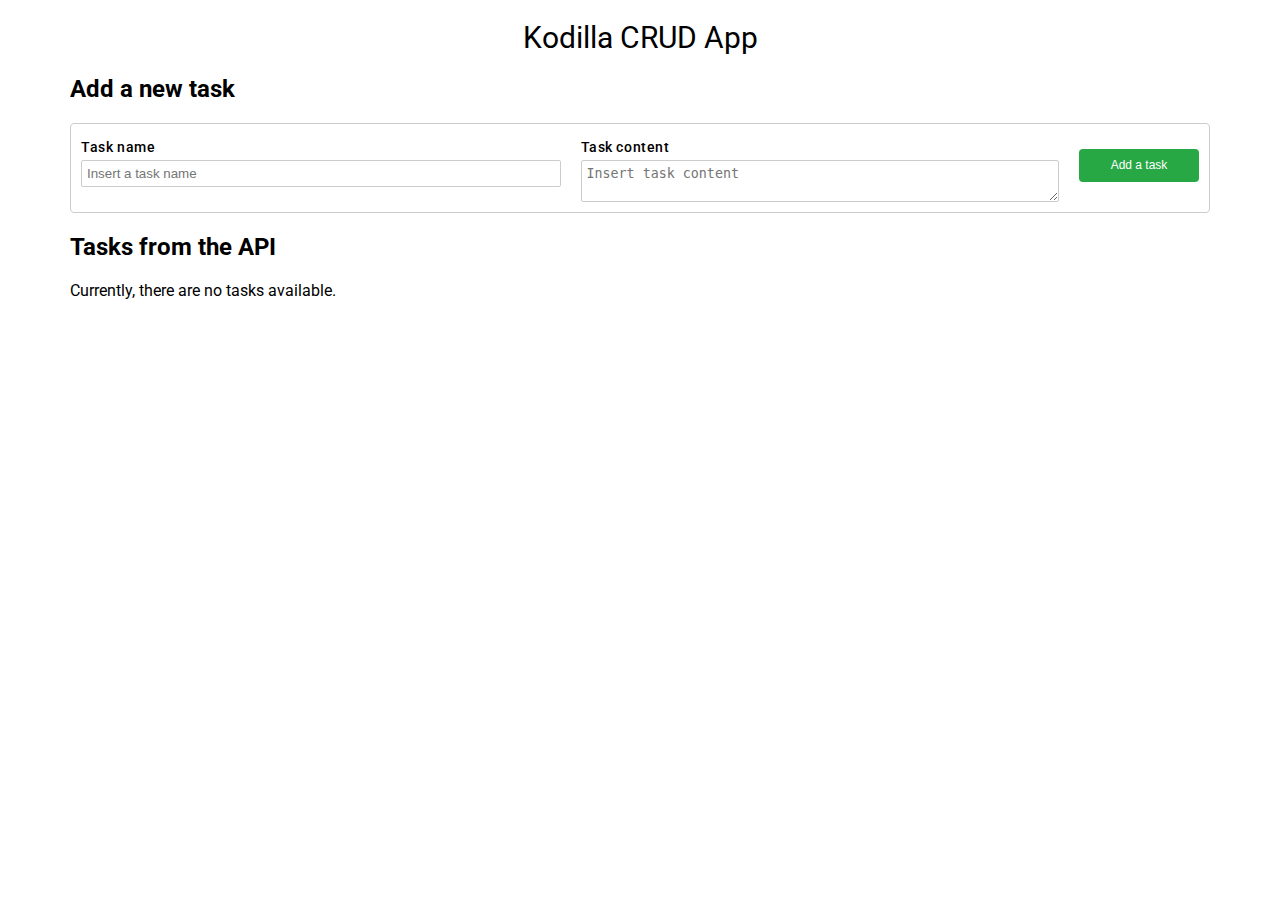
==== src/main/resources/frontend/index.html @ ac67e48b "master | dodanie elemntów frontendowych" ====
<html lang="en">
<head>
    <meta charset="UTF-8">
    <meta name="viewport" content="width=device-width, user-scalable=no, initial-scale=1.0, maximum-scale=1.0, minimum-scale=1.0">
    <meta http-equiv="X-UA-Compatible" content="ie=edge">
    <title>CRUD</title>
    <link rel="stylesheet" href="style.css">
    <link href="https://fonts.googleapis.com/css?family=Roboto:400,400i,500,500i,700,700i&subset=latin-ext" rel="stylesheet">
</head>
<body>
<h1 class="kodilla-heading kodilla-heading--main">Kodilla CRUD App</h1>

<main class="crud container">
    <section class="datatable">
        <h2>Add a new task</h2>
        <form
                class="datatable__row datatable__row--add"
                method="POST"
                action="http://localhost:8080/v1/task/createTask"
                data-task-add-form
        >
            <fieldset class="datatable__row-section datatable__row-section--input-section">
                <label class="datatable__input-label">
                    Task name
                </label>
                <input type="text" name="title" placeholder="Insert a task name" required minlength="3">
            </fieldset>

            <fieldset class="datatable__row-section datatable__row-section--input-section">
                <label class="datatable__input-label">
                    Task content
                </label>
                <textarea name="content" placeholder="Insert task content" required minlength="3"></textarea>
            </fieldset>

            <fieldset class="datatable__row-section datatable__row-section--button-section">
                <button type="submit" data-task-add-button class="datatable__button">Add a task</button>
            </fieldset>
        </form>
    </section>
    <section class="datatable">
        <h2>Tasks from the API</h2>
        <div class="datatable__tasks-container" data-tasks-container></div>
    </section>
</main>

<div class="template" data-datatable-row-template>
    <form class="datatable__row" data-task-id="0">
        <fieldset class="datatable__row-section datatable__row-section--input-section" data-task-name-section>
            <label class="datatable__input-label">
                Task name
            </label>
            <input type="text" name="title" placeholder="Insert a new task name" data-task-name-input required minlength="3">
            <p class="datatable__field-value" data-task-name-paragraph></p>
        </fieldset>

        <fieldset class="datatable__row-section datatable__row-section--input-section" data-task-content-section>
            <label class="datatable__input-label">
                Task content
            </label>
            <textarea name="title" placeholder="Insert new task content" data-task-content-input required minlength="3"></textarea>
            <p class="datatable__field-value" data-task-content-paragraph></p>
        </fieldset>

        <fieldset class="datatable__row-section datatable__row-section--button-section">
            <button type="button" data-task-submit-update-button class="datatable__button datatable__button--editing ">Submit update</button>
            <button type="button" data-task-edit-abort-button class="datatable__button datatable__button--editing">Abort update</button>
            <button type="button" data-task-edit-button class="datatable__button">Edit</button>
            <button type="button" data-task-delete-button class="datatable__button">Delete</button>
        </fieldset>
    </form>
</div>

<script src="jquery-3.2.1.min.js"></script>
<script src="script.js"></script>
</body>
</html>
---- src/main/resources/frontend/style.css ----
html {
    font-family: 'Roboto', sans-serif;
    box-sizing: border-box;
    font-size: 16px;
    font-weight: normal;
    margin: 0;
    padding: 0; }

input,
textarea {
    width: 100%;
    padding: 5px;
    margin: 0;
    border-radius: 2px;
    border: 1px solid #ccc; }

body {
    margin: 0;
    padding: 0; }

*,
*::before,
*::after {
    box-sizing: inherit; }

.crud {
    margin-bottom: 20px; }

.container {
    padding-right: 15px;
    padding-left: 15px;
    margin-right: auto;
    margin-left: auto; }

@media (min-width: 768px) {
    .container {
        width: 750px; } }
@media (min-width: 992px) {
    .container {
        width: 970px; } }
@media (min-width: 1200px) {
    .container {
        width: 1170px; } }
.kodilla-heading--main {
    margin: 20px auto;
    text-align: center;
    font-size: 30px;
    font-weight: 400; }

.datatable__row {
    display: flex;
    flex-flow: row nowrap;
    justify-content: flex-start;
    align-items: stretch;
    border: 1px solid #ccc;
    border-bottom: none;
    margin: 0; }

.datatable__row:first-of-type {
    border-top-left-radius: 4px;
    border-top-right-radius: 4px; }

.datatable__row:last-of-type {
    border-bottom: 1px solid #ccc;
    border-bottom-left-radius: 4px;
    border-bottom-right-radius: 4px; }

.datatable__row input,
.datatable__row textarea {
    display: none; }

.datatable__row .datatable__button--editing {
    display: none; }

.datatable__row--editing input,
.datatable__row--editing textarea {
    display: block; }

.datatable__row--editing .datatable__field-value {
    display: none; }

.datatable__row--editing .datatable__button {
    display: none; }

.datatable__row--editing .datatable__button--editing {
    display: block; }

.datatable__row--add input,
.datatable__row--add textarea {
    display: block; }

.datatable__field-value {
    margin-bottom: 0;
    font-size: 14px; }

.datatable__row-section {
    border: none;
    margin: 0;
    padding: 10px;
    flex-grow: 1; }

.datatable__row-section--button-section {
    margin-left: auto;
    align-self: center;
    flex-shrink: 1;
    flex-grow: 0;
    display: flex;
    flex-flow: column nowrap;
    justify-content: space-around;
    align-items: center; }

.datatable__input-label {
    display: block;
    text-align: left;
    font-size: 14px;
    margin: 5px auto;
    font-weight: 500;
    letter-spacing: 0.6px; }

.datatable__button {
    color: #fff;
    background-color: #28a745;
    display: block;
    margin-bottom: 5px;
    font-weight: 400;
    text-align: center;
    white-space: nowrap;
    vertical-align: middle;
    user-select: none;
    border: 1px solid transparent;
    padding: 8px 12px;
    font-size: 12px;
    min-width: 120px;
    line-height: 1.25;
    border-radius: 4px; }

.datatable__tasks-container:empty {
    position: relative; }

.datatable__tasks-container:empty::after {
    content: 'Currently, there are no tasks available.'; }

.template {
    display: none;
}
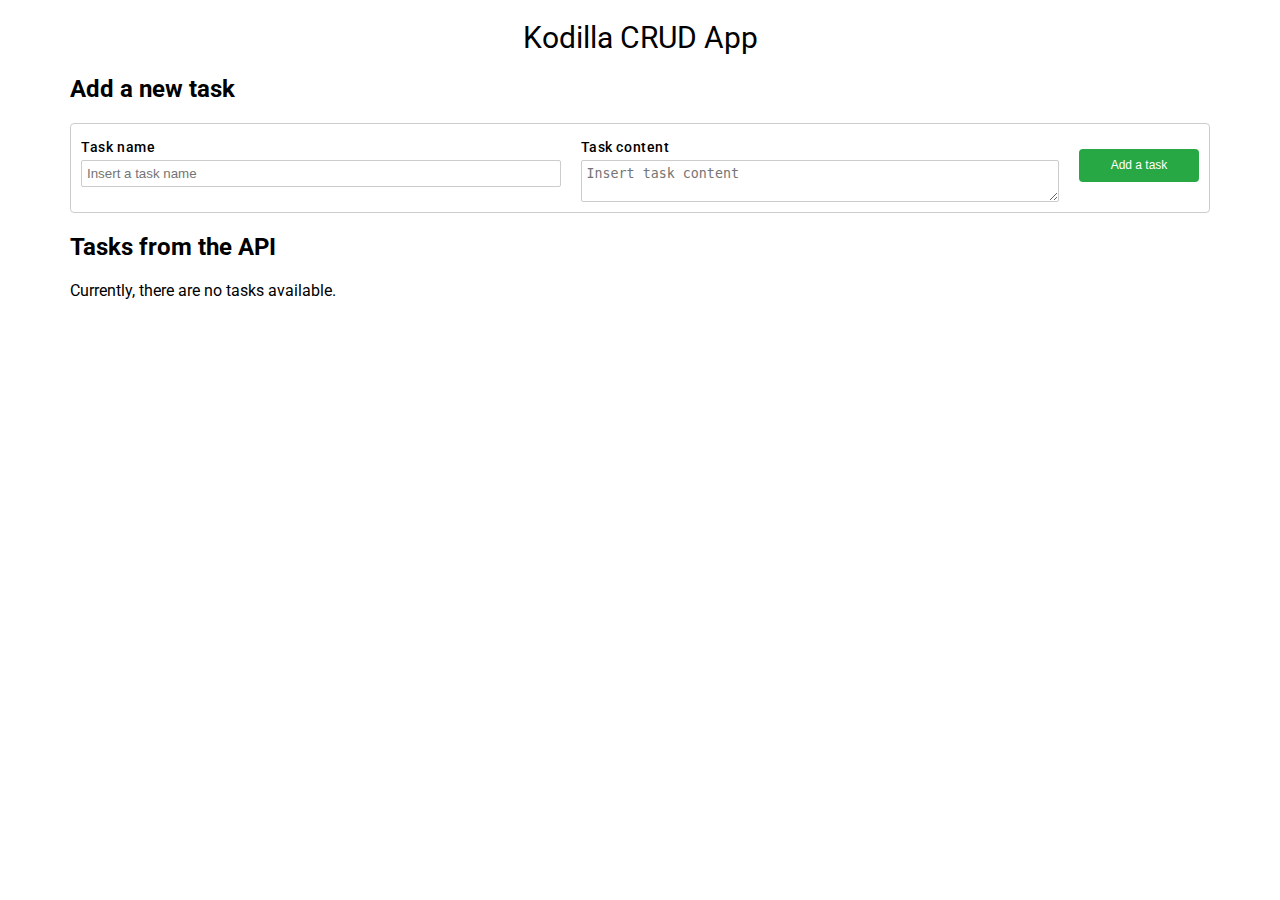
==== commit e9039aba: "uzupełnien ie o front end" ====
--- a/src/main/resources/frontend/index.html
+++ b/src/main/resources/frontend/index.html
@@ -1,3 +1,4 @@
+<!DOCTYPE html>
 <html lang="en">
 <head>
     <meta charset="UTF-8">
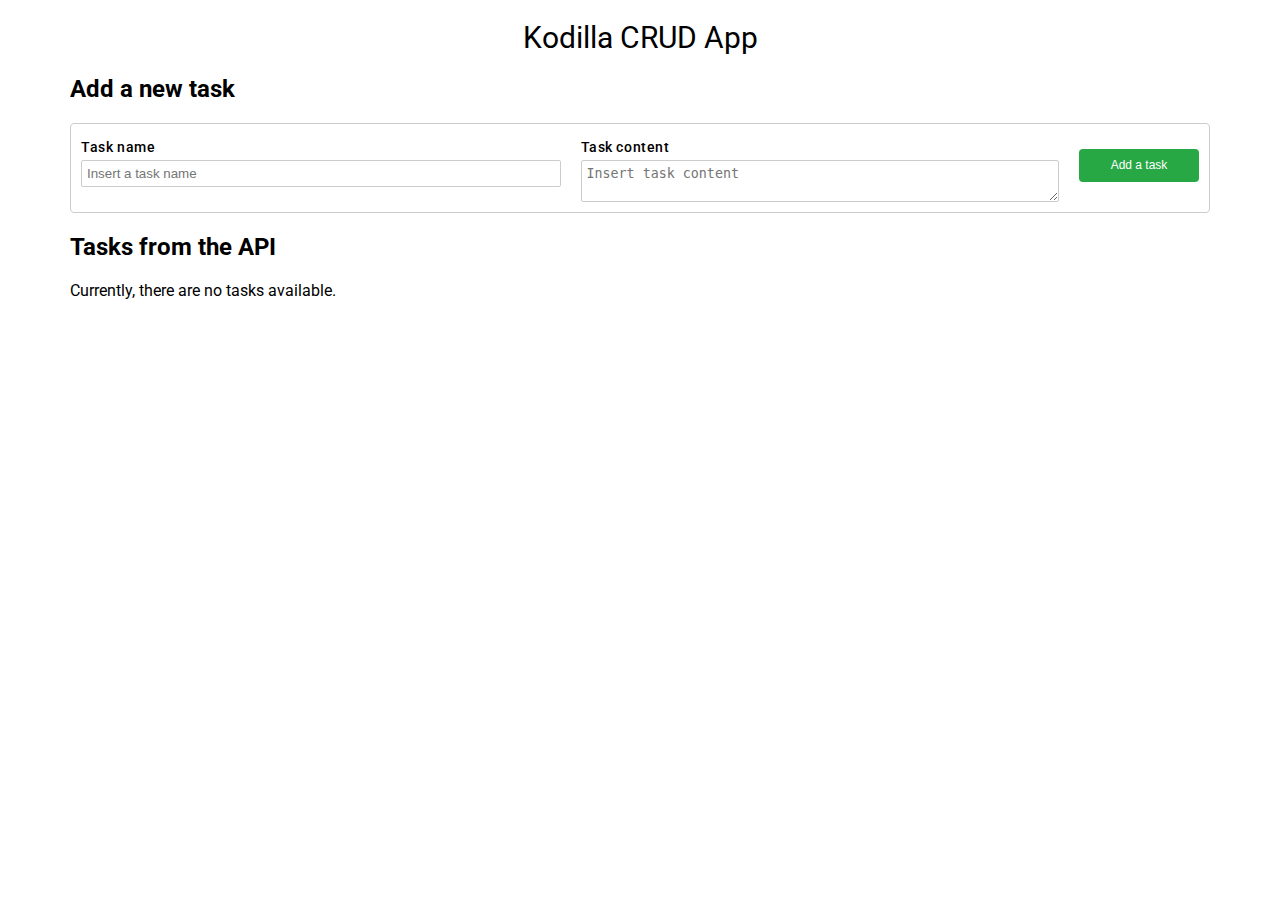
==== commit 8d65e72f: "Merge pull request #6 from Nebres/task17_4" ====
--- a/src/main/resources/frontend/index.html
+++ b/src/main/resources/frontend/index.html
@@ -1,4 +1,3 @@
-<!DOCTYPE html>
 <html lang="en">
 <head>
     <meta charset="UTF-8">
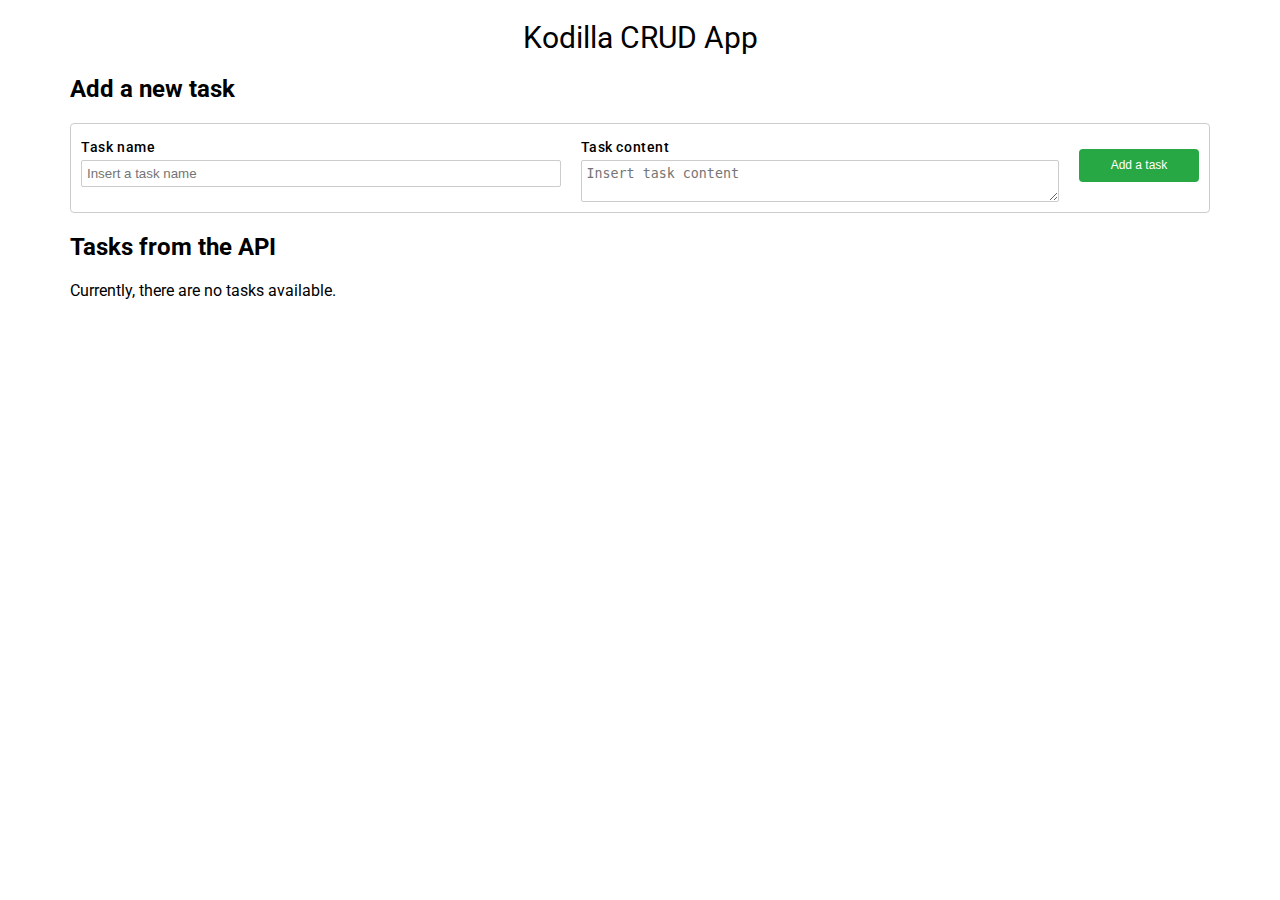
==== commit 10836451: "fix" ====
--- a/src/main/resources/frontend/index.html
+++ b/src/main/resources/frontend/index.html
@@ -1,3 +1,5 @@
+
+<!DOCTYPE html>
 <html lang="en">
 <head>
     <meta charset="UTF-8">
@@ -71,7 +73,7 @@
     </form>
 </div>
 
-<script src="jquery-3.2.1.min.js"></script>
+<script src="jquery-3.3.1.min.js"></script>
 <script src="script.js"></script>
 </body>
 </html>